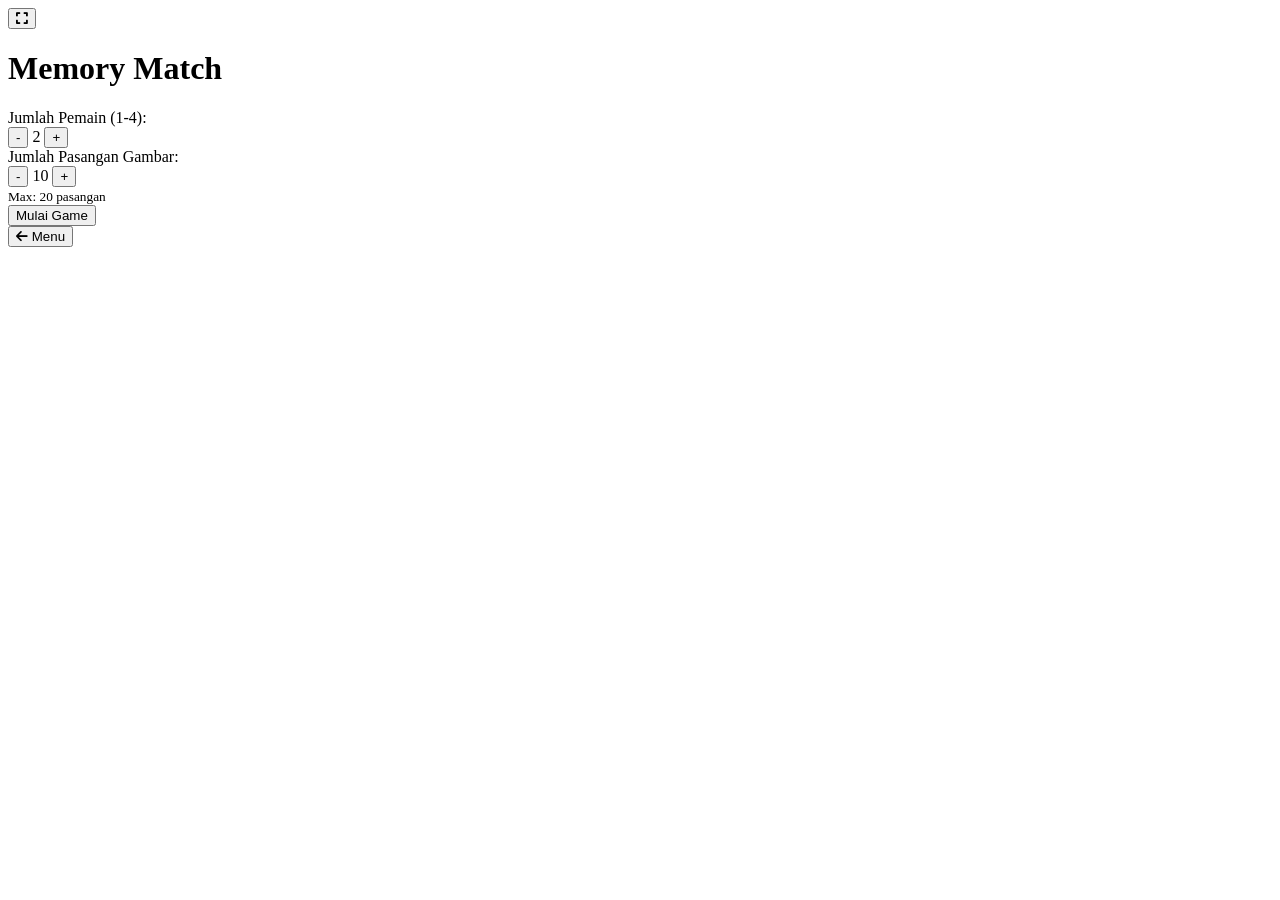
==== memorymatch/index.html @ 77e04140 "Add initial HTML structure for Memory Match game" ====
<!DOCTYPE html>
<html lang="id">
<head>
    <meta charset="UTF-8">
    <meta name="viewport" content="width=device-width, initial-scale=1.0, maximum-scale=1.0, user-scalable=no">
    <title>Memory Card Game Multiplayer</title>
    <link rel="stylesheet" href="style.css">
    <!-- Menggunakan Font Awesome untuk Icon Fullscreen -->
    <link rel="stylesheet" href="https://cdnjs.cloudflare.com/ajax/libs/font-awesome/6.0.0/css/all.min.css">
</head>
<body>

    <!-- Tombol Fullscreen -->
    <button id="fullscreen-btn" onclick="toggleFullScreen()">
        <i class="fas fa-expand"></i>
    </button>

    <!-- Halaman Menu Utama -->
    <div id="menu-screen" class="screen active">
        <div class="menu-box">
            <h1>Memory Match</h1>
            
            <div class="setting-group">
                <label>Jumlah Pemain (1-4):</label>
                <div class="counter-container">
                    <button class="btn-counter" onclick="adjustPlayers(-1)">-</button>
                    <span id="player-count">2</span>
                    <button class="btn-counter" onclick="adjustPlayers(1)">+</button>
                </div>
            </div>

            <div class="setting-group">
                <label>Jumlah Pasangan Gambar:</label>
                <div class="counter-container">
                    <button class="btn-counter" onclick="adjustPairs(-5)">-</button>
                    <span id="pair-count">10</span>
                    <button class="btn-counter" onclick="adjustPairs(5)">+</button>
                </div>
                <small id="max-pair-info">Max: 20 pasangan</small>
            </div>

            <button class="btn-start" onclick="startGame()">Mulai Game</button>
        </div>
    </div>

    <!-- Halaman Permainan -->
    <div id="game-screen" class="screen">
        <button class="btn-back" onclick="returnToMenu()">
            <i class="fas fa-arrow-left"></i> Menu
        </button>
        
        <!-- Papan Skor -->
        <div id="scoreboard">
            <!-- Akan diisi otomatis oleh JavaScript -->
        </div>

        <!-- Papan Permainan (Kartu) -->
        <div id="game-board">
            <!-- Kartu akan di-generate di sini -->
        </div>
    </div>

    <script src="script.js"></script>
</body>
</html>
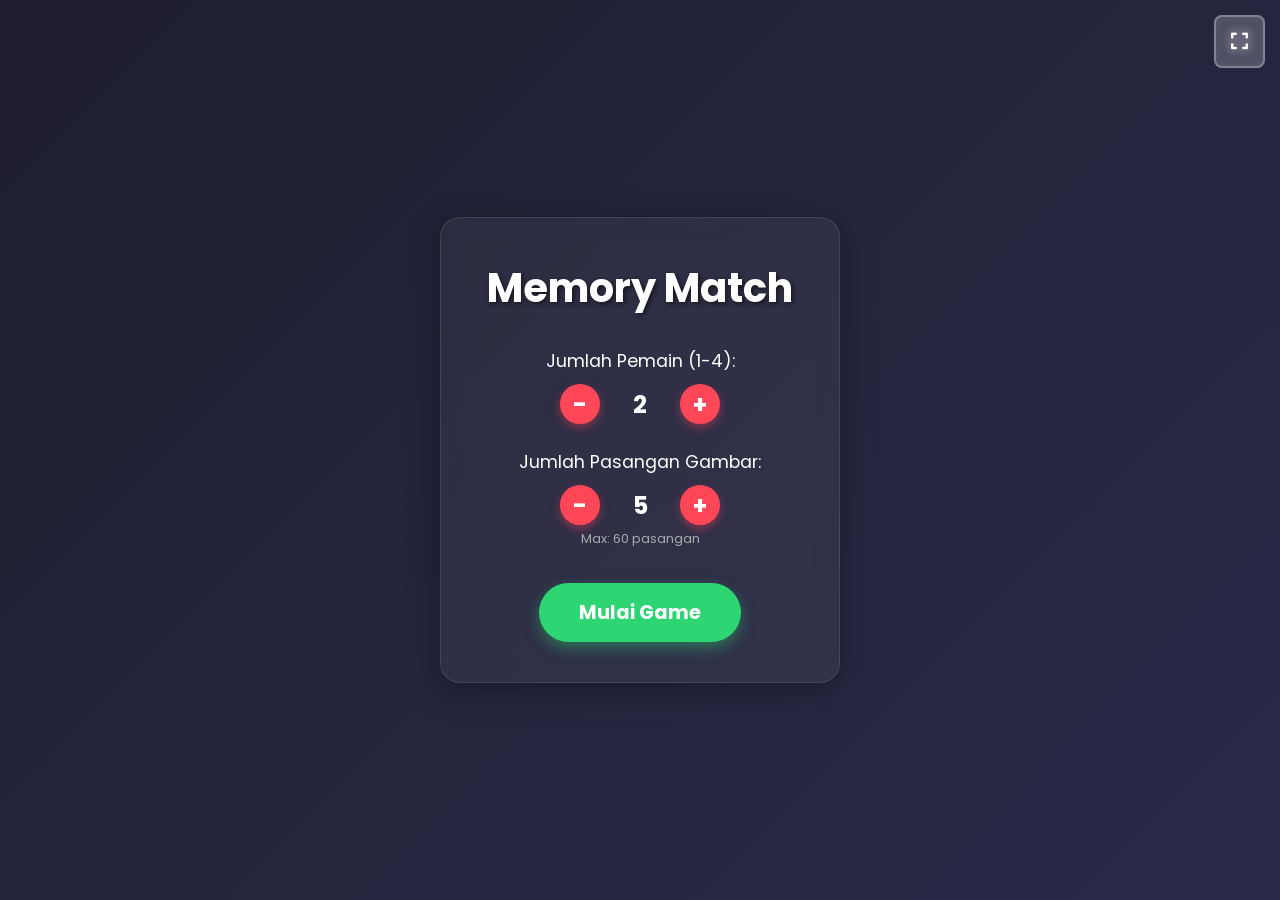
==== commit 01012f34: "Add fullscreen button and modify pair count Added a fullscreen button and updated pair count display" ====
--- a/memorymatch/index.html
+++ b/memorymatch/index.html
@@ -9,7 +9,10 @@
     <link rel="stylesheet" href="https://cdnjs.cloudflare.com/ajax/libs/font-awesome/6.0.0/css/all.min.css">
 </head>
 <body>
-
+    
+    <button id="fullscreen-btn" href="https://ourpartyinvitation.github.io/games/">
+        <i class="fas fa-expand"></i>
+    </button>
     <!-- Tombol Fullscreen -->
     <button id="fullscreen-btn" onclick="toggleFullScreen()">
         <i class="fas fa-expand"></i>
@@ -33,7 +36,7 @@
                 <label>Jumlah Pasangan Gambar:</label>
                 <div class="counter-container">
                     <button class="btn-counter" onclick="adjustPairs(-5)">-</button>
-                    <span id="pair-count">10</span>
+                    <span id="pair-count">5</span>
                     <button class="btn-counter" onclick="adjustPairs(5)">+</button>
                 </div>
                 <small id="max-pair-info">Max: 20 pasangan</small>
--- a/memorymatch/style.css
+++ b/memorymatch/style.css
@@ -0,0 +1,169 @@
+@import url('https://fonts.googleapis.com/css2?family=Poppins:wght@400;600;800&display=swap');
+
+* {
+    box-sizing: border-box;
+    margin: 0;
+    padding: 0;
+    font-family: 'Poppins', sans-serif;
+    user-select: none; /* Mencegah seleksi teks saat bermain cepat */
+}
+
+body {
+    background: linear-gradient(135deg, #1e1e2f, #2a2a4a);
+    color: white;
+    min-height: 100vh;
+    overflow-x: hidden; /* Mencegah geser ke samping */
+    overflow-y: auto;   /* MEMBUKA KUNCI SCROLL BAWAH */
+}
+
+/* --- Pengaturan Layar --- */
+.screen {
+    display: none;
+    flex-direction: column;
+    align-items: center;
+    justify-content: center;
+    min-height: 100vh;
+    width: 100%;
+    padding: 20px;
+}
+.screen.active {
+    display: flex;
+}
+
+/* --- Tombol Fullscreen & Back --- */
+#fullscreen-btn, .btn-back {
+    position: absolute;
+    top: 15px;
+    background: rgba(255, 255, 255, 0.1);
+    border: 2px solid rgba(255, 255, 255, 0.2);
+    color: white;
+    padding: 10px 15px;
+    border-radius: 8px;
+    cursor: pointer;
+    backdrop-filter: blur(5px);
+    transition: 0.3s;
+    z-index: 100;
+}
+#fullscreen-btn { right: 15px; font-size: 1.2rem; }
+.btn-back { left: 15px; font-size: 1rem; }
+#fullscreen-btn:hover, .btn-back:hover { background: rgba(255, 255, 255, 0.3); }
+
+/* --- Menu Utama --- */
+.menu-box {
+    background: rgba(255, 255, 255, 0.05);
+    padding: 40px;
+    border-radius: 20px;
+    box-shadow: 0 8px 32px rgba(0, 0, 0, 0.3);
+    backdrop-filter: blur(10px);
+    border: 1px solid rgba(255, 255, 255, 0.1);
+    text-align: center;
+    width: 100%;
+    max-width: 400px;
+}
+.menu-box h1 { margin-bottom: 30px; font-size: 2.5rem; text-shadow: 2px 2px 4px rgba(0,0,0,0.5); }
+.setting-group { margin-bottom: 25px; }
+.setting-group label { display: block; margin-bottom: 10px; font-size: 1.1rem; }
+.counter-container { display: flex; align-items: center; justify-content: center; gap: 20px; }
+.btn-counter {
+    background: #ff4757; color: white; border: none; width: 40px; height: 40px;
+    border-radius: 50%; font-size: 1.5rem; cursor: pointer; font-weight: bold;
+    box-shadow: 0 4px 10px rgba(255, 71, 87, 0.4); transition: 0.2s;
+}
+.btn-counter:active { transform: scale(0.9); }
+span#player-count, span#pair-count { font-size: 1.5rem; font-weight: bold; min-width: 40px; }
+small { display: block; margin-top: 5px; color: #aaa; font-size: 0.8rem; }
+.btn-start {
+    background: #2ed573; color: white; border: none; padding: 15px 40px;
+    border-radius: 30px; font-size: 1.2rem; font-weight: bold; cursor: pointer;
+    box-shadow: 0 6px 15px rgba(46, 213, 115, 0.4); transition: 0.3s; margin-top: 10px;
+}
+.btn-start:hover { transform: translateY(-3px); box-shadow: 0 8px 20px rgba(46, 213, 115, 0.6); }
+
+/* --- Papan Skor (UI Ludo Style) --- */
+#scoreboard {
+    display: flex; justify-content: center; gap: 15px; margin-bottom: 20px;
+    margin-top: 50px; width: 100%; max-width: 800px; flex-wrap: wrap;
+}
+.player-score {
+    background: rgba(0, 0, 0, 0.4); padding: 10px 20px; border-radius: 15px;
+    text-align: center; border: 2px solid transparent; transition: 0.3s; min-width: 100px;
+}
+.player-score.active {
+    border-color: #feca57; background: rgba(254, 202, 87, 0.2);
+    box-shadow: 0 0 15px #feca57; transform: scale(1.05);
+}
+.player-name { font-weight: 600; font-size: 0.9rem; margin-bottom: 5px; color: #ddd; }
+.active .player-name { color: #feca57; }
+.score-number { font-size: 1.5rem; font-weight: 800; }
+
+/* --- Papan Permainan & Kartu --- */
+#game-board {
+    display: grid; 
+    gap: 15px; 
+    padding: 20px; 
+    width: 100%; 
+    max-width: 1200px;
+    grid-template-columns: repeat(auto-fit, minmax(150px, 1fr)); /* Ukuran PC */
+    justify-content: center;
+    margin-bottom: 50px; /* Memberikan ruang ekstra di bagian paling bawah agar nyaman di-scroll */
+}
+
+.card {
+    aspect-ratio: 1 / 1; perspective: 1000px; cursor: pointer;
+}
+.card-inner {
+    width: 100%; height: 100%; position: relative;
+    transition: transform 0.6s cubic-bezier(0.4, 0.2, 0.2, 1);
+    transform-style: preserve-3d;
+}
+.card.flipped .card-inner, .card.matched .card-inner {
+    transform: rotateY(180deg);
+}
+.card-front, .card-back {
+    position: absolute; width: 100%; height: 100%;
+    backface-visibility: hidden; border-radius: 10px;
+    box-shadow: 0 4px 8px rgba(0,0,0,0.3); display: flex;
+    align-items: center; justify-content: center;
+}
+.card-back {
+    background: linear-gradient(45deg, #ff6b81, #ff4757); /* Bagian belakang kartu */
+    border: 3px solid white;
+}
+.card-back::after {
+    content: '?'; font-size: 2rem; color: white; font-weight: bold;
+}
+.card-front {
+    background: white; transform: rotateY(180deg); padding: 5px;
+}
+.card-front img {
+    width: 100%; height: 100%; object-fit: contain; border-radius: 5px;
+}
+.card.matched .card-front {
+    box-shadow: 0 0 15px #2ed573; border: 3px solid #2ed573; opacity: 0.8;
+}
+/* Styling teks koordinat pada kartu */
+.card-back .coord {
+    position: absolute;
+    top: 5px;
+    left: 8px;
+    font-size: 0.8rem;
+    color: rgba(255, 255, 255, 0.9);
+    font-weight: 800;
+    text-shadow: 1px 1px 3px rgba(0,0,0,0.6);
+}
+/* ========================================= */
+/* KODE AJAIB UNTUK LAYAR HP (Otomatis)      */
+/* ========================================= */
+@media (max-width: 768px) {
+    #game-board {
+        gap: 8px; /* Jarak antar kartu dirapatkan */
+        padding: 10px;
+        /* Ukuran kartu otomatis mengecil minimal 60px agar muat banyak di HP */
+        grid-template-columns: repeat(auto-fit, minmax(80px, 1fr)); 
+    }
+    
+    /* Menyesuaikan jarak papan skor di HP agar tidak terlalu memakan tempat atas */
+    #scoreboard {
+        margin-top: 60px; 
+    }
+}
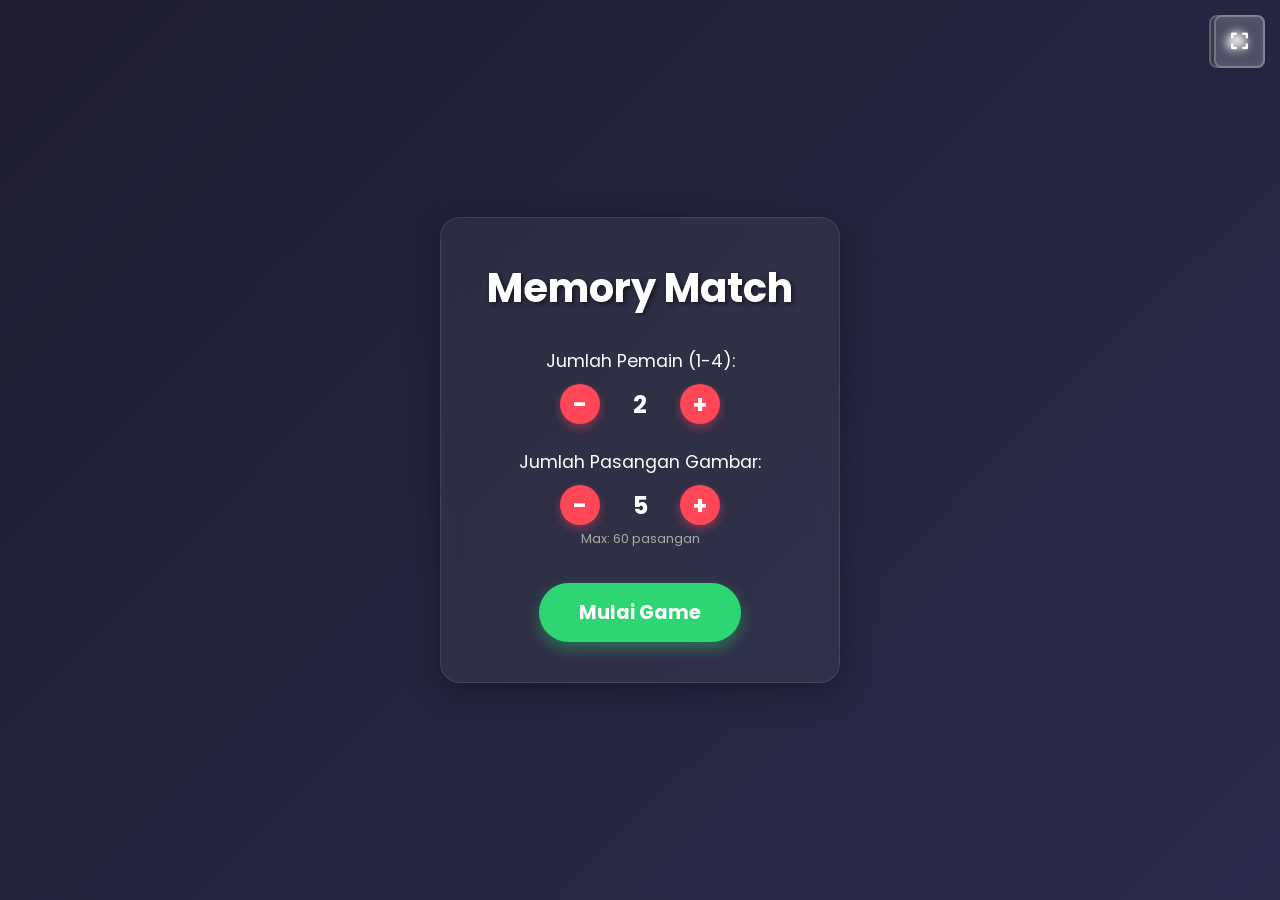
==== commit 9eb902f9: "Change icon in fullscreen button to home icon" ====
--- a/memorymatch/index.html
+++ b/memorymatch/index.html
@@ -11,7 +11,7 @@
 <body>
     
     <button id="fullscreen-btn" href="https://ourpartyinvitation.github.io/games/">
-        <i class="fas fa-expand"></i>
+        <i class="fa fa-home" aria-hidden="true"></i>
     </button>
     <!-- Tombol Fullscreen -->
     <button id="fullscreen-btn" onclick="toggleFullScreen()">
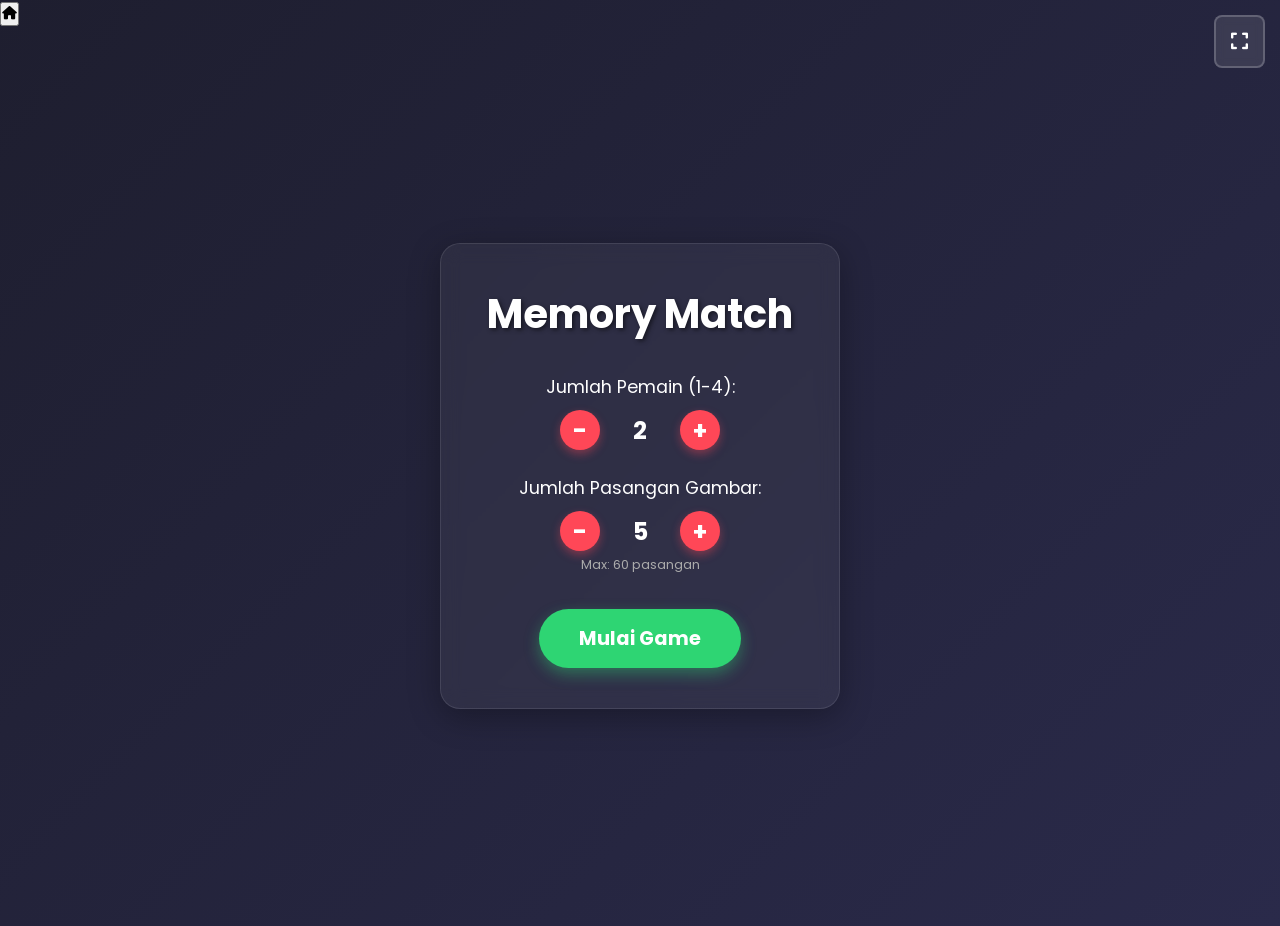
==== commit ebcdf128: "Fix button element structure in index.html" ====
--- a/memorymatch/index.html
+++ b/memorymatch/index.html
@@ -1,6 +1,6 @@
 <!DOCTYPE html>
 <html lang="id">
-<head>
+<head> 
     <meta charset="UTF-8">
     <meta name="viewport" content="width=device-width, initial-scale=1.0, maximum-scale=1.0, user-scalable=no">
     <title>Memory Card Game Multiplayer</title>
@@ -10,7 +10,7 @@
 </head>
 <body>
     
-    <button id="fullscreen-btn" href="https://ourpartyinvitation.github.io/games/">
+    <button id="btn-back" href="https://ourpartyinvitation.github.io/games/">
         <i class="fa fa-home" aria-hidden="true"></i>
     </button>
     <!-- Tombol Fullscreen -->
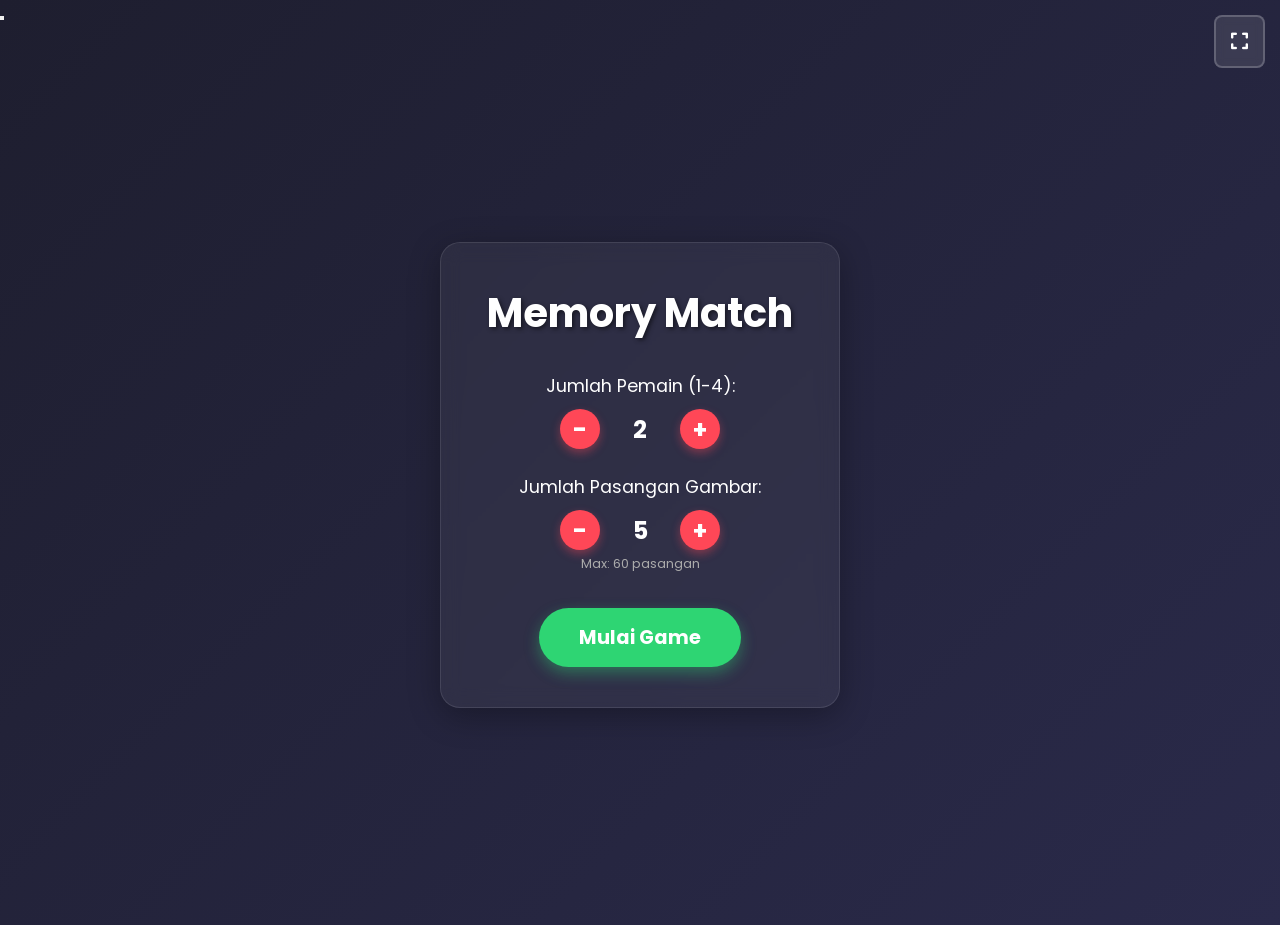
==== commit 652c834d: "Fix button structure for back navigation" ====
--- a/memorymatch/index.html
+++ b/memorymatch/index.html
@@ -10,8 +10,8 @@
 </head>
 <body>
     
-    <button id="btn-back" href="https://ourpartyinvitation.github.io/games/">
-        <i class="fa fa-home" aria-hidden="true"></i>
+    <button style="">
+        <a href="https://ourpartyinvitation.github.io/games/><i class="fa fa-home" aria-hidden="true"></i></a>
     </button>
     <!-- Tombol Fullscreen -->
     <button id="fullscreen-btn" onclick="toggleFullScreen()">
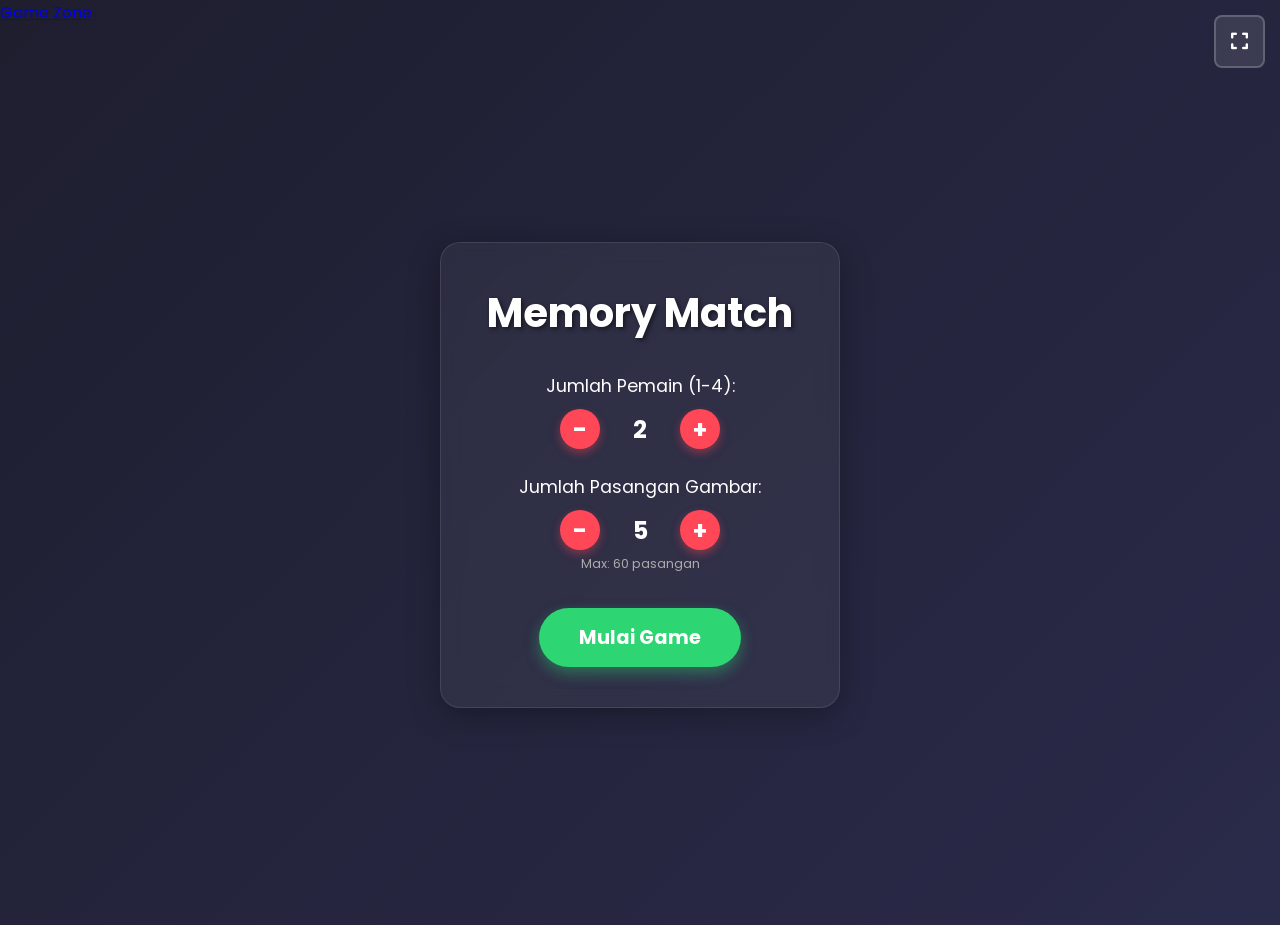
==== commit 7d146bef: "Replace home button with styled link to Game Zone" ====
--- a/memorymatch/index.html
+++ b/memorymatch/index.html
@@ -9,10 +9,7 @@
     <link rel="stylesheet" href="https://cdnjs.cloudflare.com/ajax/libs/font-awesome/6.0.0/css/all.min.css">
 </head>
 <body>
-    
-    <button style="">
-        <a href="https://ourpartyinvitation.github.io/games/><i class="fa fa-home" aria-hidden="true"></i></a>
-    </button>
+    <a class="btn btn-primary" href="https://ourpartyinvitation.github.io/games/><i class="fa fa-home" aria-hidden="true">Game Zone</i></a>
     <!-- Tombol Fullscreen -->
     <button id="fullscreen-btn" onclick="toggleFullScreen()">
         <i class="fas fa-expand"></i>
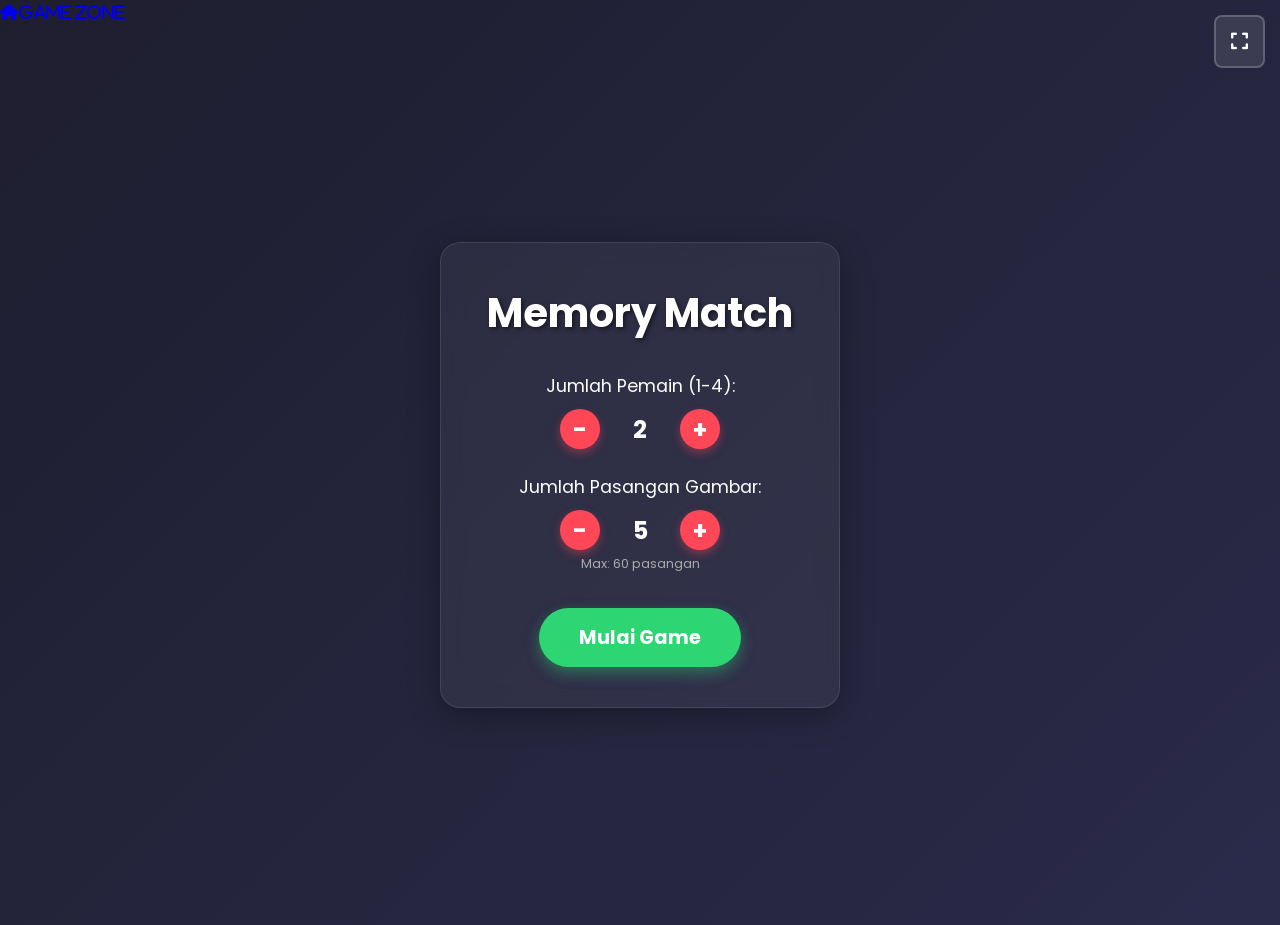
==== commit 74eabb40: "Fix HTML formatting for Game Zone link" ====
--- a/memorymatch/index.html
+++ b/memorymatch/index.html
@@ -9,7 +9,7 @@
     <link rel="stylesheet" href="https://cdnjs.cloudflare.com/ajax/libs/font-awesome/6.0.0/css/all.min.css">
 </head>
 <body>
-    <a class="btn btn-primary" href="https://ourpartyinvitation.github.io/games/><i class="fa fa-home" aria-hidden="true">Game Zone</i></a>
+    <a class="btn btn-primary" href="https://ourpartyinvitation.github.io/games/"><i class="fa fa-home" aria-hidden="true">Game Zone</i></a>
     <!-- Tombol Fullscreen -->
     <button id="fullscreen-btn" onclick="toggleFullScreen()">
         <i class="fas fa-expand"></i>
